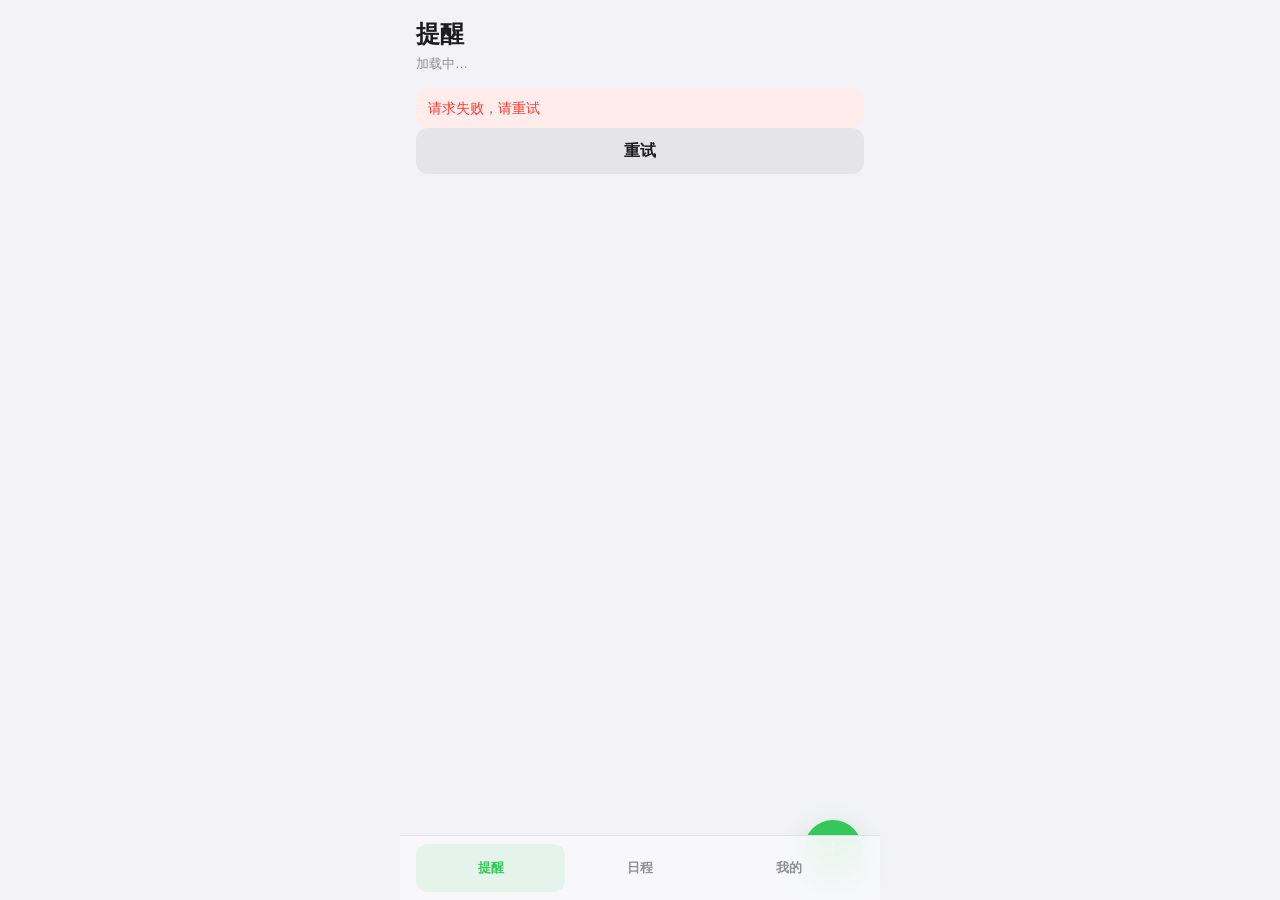
==== frontend/index.html @ 468cb9da "Initial public release" ====
<!doctype html>
<html lang="zh-CN">
<head>
  <meta charset="utf-8">
  <meta name="viewport" content="width=device-width, initial-scale=1, viewport-fit=cover">
  <title>好日子提醒</title>
  <link rel="stylesheet" href="./app.css">
</head>
<body>
  <div class="page app-page">
    <div class="topbar">
      <div>
        <h1 id="page-title">提醒</h1>
        <div class="muted" id="page-subtitle" style="margin-top:4px;font-size:13px;">加载中…</div>
      </div>
    </div>

    <div id="app-msg" class="msg error hidden"></div>
    <button id="retry-btn" class="btn secondary hidden" type="button">重试</button>

    <section id="reminders-view">
      <div id="reminder-list" class="list"></div>
      <div id="reminder-empty" class="empty hidden">
        <div style="font-size:17px;font-weight:600;color:var(--text);">还没有提醒</div>
        <p>点右下角绿色加号，添加第一条生日或纪念日提醒。</p>
        <button id="empty-create" class="btn secondary" type="button" style="width:auto;margin:0 auto;">新建第一条提醒</button>
      </div>
    </section>

    <section id="plans-view" class="hidden">
      <div class="section-intro">待发送的提醒计划</div>
      <div id="plan-list" class="list"></div>
      <div id="plan-empty" class="empty hidden">最近没有待发送的提醒</div>
    </section>

    <section id="mine-view" class="hidden">
      <div class="card">
        <div class="card-body stack">
          <div>
            <div class="muted" style="font-size:13px;">当前群组</div>
            <div id="mine-group-name" style="font-size:20px;font-weight:700;margin-top:4px;">-</div>
            <div id="mine-group-meta" class="muted" style="font-size:13px;margin-top:6px;">-</div>
          </div>
          <button id="join-push-btn" class="btn secondary" type="button">查看 PushPlus 入群二维码</button>
          <button id="logout-btn" class="btn danger" type="button">退出群组</button>
        </div>
      </div>
    </section>
  </div>

  <nav class="bottom-nav" aria-label="主导航">
    <button class="nav-tab active" data-tab="reminders" type="button"><span>提醒</span></button>
    <button class="nav-tab" data-tab="plans" type="button"><span>日程</span></button>
    <button class="nav-tab" data-tab="mine" type="button"><span>我的</span></button>
  </nav>
  <button id="fab" class="fab" type="button" aria-label="新建提醒">+</button>

  <div id="sheet-mask" class="sheet-mask hidden">
    <div class="sheet">
      <div class="sheet-head">
        <h2 id="sheet-title">新建提醒</h2>
        <button id="sheet-close" class="btn ghost" type="button">关闭</button>
      </div>
      <div class="templates">
        <button class="chip" data-tpl="on_day" type="button">仅当天</button>
        <button class="chip" data-tpl="advance_on_day" type="button">提前7天+当天</button>
        <button class="chip" data-tpl="advance_only" type="button">仅提前7天</button>
      </div>
      <div class="stack">
        <div class="field"><label>提醒名称</label><input id="f-title" placeholder="如：妈妈生日"></div>
        <div class="field"><label>相关人（可选）</label><input id="f-person" placeholder="如：妈妈"></div>
        <div class="row">
          <div class="field"><label>日历类型</label><select id="f-calendar"><option value="solar">阳历</option><option value="lunar">农历</option></select></div>
          <div class="field"><label>每年重复</label><select id="f-recurring"><option value="1">是</option><option value="0">否</option></select></div>
        </div>
        <div class="row">
          <div class="field" id="year-field"><label id="year-label">年份</label><input id="f-year" type="number" min="1901" max="2099" placeholder="一次性必填"></div>
          <div class="field"><label>月</label><input id="f-month" type="number" min="1" max="12" value="1"></div>
          <div class="field"><label>日</label><input id="f-day" type="number" min="1" max="31" value="1"></div>
        </div>
        <div class="switch-row hidden" id="leap-row"><span>农历闰月</span><input id="f-leap" type="checkbox"></div>
        <div class="field hidden" id="leap-policy-field"><label>闰月策略</label><select id="f-leap-policy"><option value="skip">没有闰月时跳过该年</option><option value="regular_month">没有闰月时按普通月份提醒</option></select></div>
        <div class="field hidden" id="missing-day-policy-field"><label>缺日策略</label><select id="f-missing-day-policy"><option value="last_day">当月没有该日时提前至最后一天</option><option value="skip">当月没有该日时跳过</option></select></div>
        <div class="field"><label>提醒时间</label><input id="f-time" type="time" value="09:00"></div>
        <div class="field"><label>提前天数</label><input id="f-advance" type="number" min="0" max="365" value="7"></div>
        <div class="switch-row"><span>当天也提醒</span><input id="f-onday" type="checkbox" checked></div>
        <div class="field"><label>备注</label><textarea id="f-remark" placeholder="可写礼物、饭局等备忘"></textarea></div>
        <div class="switch-row"><span>启用提醒</span><input id="f-enabled" type="checkbox" checked></div>
        <div id="date-preview" class="msg warn hidden"></div>
        <div id="form-msg" class="msg error hidden"></div>
        <button id="save-btn" class="btn" type="button">保存</button>
        <button id="delete-btn" class="btn danger hidden" type="button">删除提醒</button>
      </div>
    </div>
  </div>

  <script>
    const API_BASE = location.pathname.startsWith('/haorizi') ? '/haorizi-api' : '';
    const LEGACY_KEYS = ['hrz_group_token', 'hrz_group_id', 'hrz_group_name'];
    const state = { group: null, reminders: [], plans: [], editingId: null, tab: 'reminders' };
    const $ = (id) => document.getElementById(id);
    const titles = { reminders: '提醒', plans: '日程', mine: '我的' };

    function clearLegacySession() { LEGACY_KEYS.forEach((key) => localStorage.removeItem(key)); }
    function goJoin(mode) { location.href = mode ? './join.html?mode=' + encodeURIComponent(mode) : './join.html'; }
    function showError(message) { $('app-msg').textContent = message || '加载失败，请检查网络后重试'; $('app-msg').classList.remove('hidden'); $('retry-btn').classList.remove('hidden'); }
    function hideError() { $('app-msg').classList.add('hidden'); $('retry-btn').classList.add('hidden'); }

    async function api(path, options = {}) {
      let resp;
      try {
        resp = await fetch(API_BASE + path, { credentials: 'same-origin', ...options, headers: { 'Content-Type': 'application/json', ...(options.headers || {}) } });
      } catch (_) { throw new Error('网络异常，请检查网络后重试'); }
      const data = await resp.json().catch(() => ({}));
      if (!resp.ok) {
        if (resp.status === 401) { clearLegacySession(); goJoin(); }
        throw new Error(data.detail || (resp.status >= 500 ? '服务暂时不可用，请稍后重试' : '请求失败，请重试'));
      }
      return data;
    }

    function setTab(tab) {
      state.tab = tab;
      $('page-title').textContent = titles[tab];
      $('page-subtitle').textContent = tab === 'mine' ? '群组与推送设置' : (state.group ? state.group.name : '');
      document.querySelectorAll('.nav-tab').forEach((btn) => btn.classList.toggle('active', btn.dataset.tab === tab));
      ['reminders', 'plans', 'mine'].forEach((name) => $(name + '-view').classList.toggle('hidden', name !== tab));
      $('fab').classList.toggle('hidden', tab !== 'reminders');
    }
    function escapeHtml(str) { return String(str || '').replaceAll('&', '&amp;').replaceAll('<', '&lt;').replaceAll('>', '&gt;').replaceAll('"', '&quot;'); }
    function formatDateTime(value) { const d = new Date(value); return Number.isNaN(d.getTime()) ? value : d.toLocaleString('zh-CN', { hour12: false, month: '2-digit', day: '2-digit', hour: '2-digit', minute: '2-digit' }); }
    function renderReminders() {
      const list = $('reminder-list'), empty = $('reminder-empty'); list.innerHTML = '';
      empty.classList.toggle('hidden', !!state.reminders.length);
      state.reminders.forEach((item) => { const el = document.createElement('div'); el.className = 'item'; el.innerHTML = `<div class="item-top"><div class="item-title">${escapeHtml(item.title)}</div><span class="badge ${item.enabled ? '' : 'off'}">${item.enabled ? '启用' : '已停用'}</span></div><div class="item-meta">${item.person_name ? '相关人：' + escapeHtml(item.person_name) + '<br>' : ''}${escapeHtml(item.date_text)}</div><div class="item-foot"><span>下次：${item.upcoming_date || '无'} · ${escapeHtml(item.rule_text)}</span><span class="chev">›</span></div>`; el.addEventListener('click', () => openSheet(item)); list.appendChild(el); });
    }
    function renderPlans() {
      const list = $('plan-list'), empty = $('plan-empty'); list.innerHTML = '';
      empty.classList.toggle('hidden', !!state.plans.length);
      state.plans.forEach((item) => { const el = document.createElement('div'); el.className = 'item'; el.style.cursor = 'default'; const kind = item.kind === 'on_day' ? '当天提醒' : '提前提醒'; el.innerHTML = `<div class="item-title">${escapeHtml(item.reminder_title)}</div><div class="item-meta">目标日 ${item.target_date}<br>发送 ${formatDateTime(item.due_at)}<br>类型 ${kind}</div>`; list.appendChild(el); });
    }
    function renderGroup() {
      if (!state.group) return;
      $('mine-group-name').textContent = state.group.name || '提醒群';
      $('mine-group-meta').textContent = '群组码 ' + (state.group.code_masked || '');
      if (state.tab === 'reminders' || state.tab === 'plans') $('page-subtitle').textContent = state.group.name || '';
    }
    function openSheet(reminder) {
      state.editingId = reminder ? reminder.id : null; $('sheet-title').textContent = reminder ? '编辑提醒' : '新建提醒';
      $('f-title').value = reminder ? reminder.title : ''; $('f-person').value = reminder ? (reminder.person_name || '') : ''; $('f-calendar').value = reminder ? reminder.calendar_type : 'solar'; $('f-recurring').value = reminder ? (reminder.is_recurring ? '1' : '0') : '1'; $('f-year').value = reminder && reminder.event_year ? reminder.event_year : ''; $('f-month').value = reminder ? reminder.month : 1; $('f-day').value = reminder ? reminder.day : 1; $('f-leap').checked = !!(reminder && reminder.is_leap_month); $('f-leap-policy').value = reminder ? (reminder.leap_month_policy || 'skip') : 'skip'; $('f-missing-day-policy').value = reminder ? (reminder.missing_day_policy || 'last_day') : 'last_day';
      $('f-time').value = String(reminder ? reminder.rule.remind_time : '09:00:00').slice(0, 5); $('f-advance').value = reminder ? reminder.rule.advance_days : 7; $('f-onday').checked = reminder ? !!reminder.rule.include_on_day : true; $('f-remark').value = reminder ? (reminder.remark || '') : ''; $('f-enabled').checked = reminder ? !!reminder.enabled : true; $('delete-btn').classList.toggle('hidden', !reminder); $('form-msg').classList.add('hidden'); $('date-preview').classList.add('hidden'); updateDateControls(); $('sheet-mask').classList.remove('hidden');
    }
    function closeSheet() { $('sheet-mask').classList.add('hidden'); state.editingId = null; }
    function updateDateControls() {
      const lunar = $('f-calendar').value === 'lunar';
      const leap = lunar && $('f-leap').checked;
      const month = Number($('f-month').value || 0), day = Number($('f-day').value || 0);
      $('leap-row').classList.toggle('hidden', !lunar);
      if (!lunar) $('f-leap').checked = false;
      $('leap-policy-field').classList.toggle('hidden', !leap);
      $('missing-day-policy-field').classList.toggle('hidden', !((lunar && day === 30) || (!lunar && month === 2 && day === 29)));
      $('year-label').textContent = lunar ? '农历年' : '年份';
      $('f-year').placeholder = lunar ? '一次性必填（农历年）' : '一次性必填';
      $('year-field').style.opacity = $('f-recurring').value === '1' ? .45 : 1;
    }
    function collectPayload() { let time = ($('f-time').value || '09:00').trim(); if (time.length === 5) time += ':00'; const recurring = $('f-recurring').value === '1', yearRaw = ($('f-year').value || '').trim(); return { title: ($('f-title').value || '').trim(), person_name: ($('f-person').value || '').trim() || null, calendar_type: $('f-calendar').value, event_year: recurring ? null : (yearRaw ? Number(yearRaw) : null), month: Number($('f-month').value || 0), day: Number($('f-day').value || 0), is_leap_month: $('f-leap').checked, leap_month_policy: $('f-leap-policy').value, missing_day_policy: $('f-missing-day-policy').value, is_recurring: recurring, enabled: $('f-enabled').checked, remark: ($('f-remark').value || '').trim() || null, rule: { remind_time: time, advance_days: Number($('f-advance').value || 0), include_on_day: $('f-onday').checked } }; }
    function renderDatePreview(preview) {
      const occurrences = Array.isArray(preview.occurrences) ? preview.occurrences.slice(0, 3) : [];
      const warnings = Array.isArray(preview.warnings) ? preview.warnings : [];
      const dates = occurrences.map((item) => item.target_date || item.date).filter(Boolean);
      const lines = [];
      if (dates.length) lines.push('未来日期：' + dates.join('、'));
      if (warnings.length) lines.push('提示：' + warnings.map(escapeHtml).join('；'));
      $('date-preview').innerHTML = lines.join('<br>') || '未获取到日期预览';
      $('date-preview').classList.remove('hidden');
    }
    async function previewDates(payload) {
      const preview = await api('/api/group/reminders/preview', { method: 'POST', body: JSON.stringify({ calendar_type: payload.calendar_type, event_year: payload.event_year, month: payload.month, day: payload.day, is_leap_month: payload.is_leap_month, leap_month_policy: payload.leap_month_policy, missing_day_policy: payload.missing_day_policy, is_recurring: payload.is_recurring }) });
      renderDatePreview(preview);
    }
    async function saveReminder() { const payload = collectPayload(); if (!payload.title) { $('form-msg').textContent = '请填写提醒名称'; $('form-msg').classList.remove('hidden'); return; } $('save-btn').disabled = true; try { await previewDates(payload); await api('/api/group/reminders' + (state.editingId ? '/' + state.editingId : ''), { method: state.editingId ? 'PUT' : 'POST', body: JSON.stringify(payload) }); closeSheet(); await refreshAll(); } catch (err) { $('form-msg').textContent = err.message || '保存失败'; $('form-msg').classList.remove('hidden'); } finally { $('save-btn').disabled = false; } }
    async function deleteReminder() { if (!state.editingId || !confirm('确定删除这条提醒吗？删除后不可恢复。')) return; try { await api('/api/group/reminders/' + state.editingId, { method: 'DELETE' }); closeSheet(); await refreshAll(); } catch (err) { showError(err.message); } }
    async function refreshAll() { const [reminders, plans] = await Promise.all([api('/api/group/reminders'), api('/api/group/plans?status=pending&limit=50')]); state.reminders = reminders; state.plans = plans; renderReminders(); renderPlans(); }
    async function boot() { clearLegacySession(); hideError(); try { const me = await api('/api/group/me'); state.group = me.group; renderGroup(); await refreshAll(); setTab(state.tab); } catch (err) { if (!location.href.includes('join.html')) showError(err.message); } }

    document.querySelectorAll('.nav-tab').forEach((btn) => btn.addEventListener('click', () => setTab(btn.dataset.tab)));
    $('fab').addEventListener('click', () => openSheet(null)); $('empty-create').addEventListener('click', () => openSheet(null)); $('sheet-close').addEventListener('click', closeSheet); $('sheet-mask').addEventListener('click', (e) => { if (e.target === $('sheet-mask')) closeSheet(); }); $('save-btn').addEventListener('click', saveReminder); $('delete-btn').addEventListener('click', deleteReminder); $('retry-btn').addEventListener('click', boot);
    $('join-push-btn').addEventListener('click', () => goJoin('qr'));
    $('logout-btn').addEventListener('click', async () => { if (!confirm('退出后需要重新输入群组码才能进入。')) return; try { await api('/api/group/logout', { method: 'POST' }); } catch (err) { showError(err.message); return; } clearLegacySession(); goJoin(); });
    ['f-calendar', 'f-recurring', 'f-month', 'f-day', 'f-leap'].forEach((id) => $(id).addEventListener('change', updateDateControls)); document.querySelectorAll('.chip').forEach((chip) => chip.addEventListener('click', () => { if (chip.dataset.tpl === 'on_day') { $('f-advance').value = 0; $('f-onday').checked = true; } else if (chip.dataset.tpl === 'advance_on_day') { $('f-advance').value = 7; $('f-onday').checked = true; } else { $('f-advance').value = 7; $('f-onday').checked = false; } }));
    boot();
  </script>
</body>
</html>
---- frontend/app.css ----
:root {
  color-scheme: light;
  --bg: #f2f2f7;
  --card: #ffffff;
  --text: #1c1c1e;
  --muted: #8e8e93;
  --line: rgba(60, 60, 67, 0.12);
  --blue: #007aff;
  --blue-pressed: #0066d6;
  --green: #34c759;
  --green-pressed: #2db04f;
  --danger: #ff3b30;
  --shadow: 0 8px 28px rgba(15, 23, 42, 0.08);
  --radius: 16px;
  --safe-top: env(safe-area-inset-top);
  --safe-bottom: env(safe-area-inset-bottom);
}

* { box-sizing: border-box; }
html, body { min-height: 100%; }
body {
  margin: 0;
  font-family: -apple-system, BlinkMacSystemFont, "SF Pro Text", "PingFang SC", "Helvetica Neue", sans-serif;
  background: var(--bg);
  color: var(--text);
  -webkit-font-smoothing: antialiased;
}
button, input, select, textarea { font: inherit; }
a { color: var(--blue); text-decoration: none; }

.page {
  width: min(480px, 100%);
  margin: 0 auto;
  min-height: 100vh;
  padding: calc(18px + var(--safe-top)) 16px calc(28px + var(--safe-bottom));
}
.app-page { padding-bottom: calc(96px + var(--safe-bottom)); }
.section-intro, .section-label { color: var(--muted); font-size: 13px; margin: 2px 2px 10px; }
.hero { padding: 8px 4px 18px; }
.eyebrow {
  display: inline-flex;
  align-items: center;
  gap: 6px;
  padding: 4px 10px;
  border-radius: 999px;
  background: rgba(0,122,255,.08);
  color: var(--blue);
  font-size: 13px;
}
.hero h1 {
  margin: 14px 0 8px;
  font-size: 30px;
  letter-spacing: -0.03em;
  line-height: 1.15;
}
.hero p, .muted { color: var(--muted); line-height: 1.55; }
.card {
  background: var(--card);
  border-radius: var(--radius);
  box-shadow: var(--shadow);
  border: 1px solid rgba(255,255,255,.7);
  overflow: hidden;
}
.card-body { padding: 16px; }
label {
  display: block;
  margin: 0 0 8px;
  color: var(--muted);
  font-size: 13px;
}
.field { margin-bottom: 14px; }
.field:last-child { margin-bottom: 0; }
input, select, textarea {
  width: 100%;
  min-height: 46px;
  border: 1px solid var(--line);
  border-radius: 12px;
  padding: 10px 12px;
  background: #fff;
  color: var(--text);
  outline: none;
}
textarea { min-height: 90px; resize: vertical; }
input:focus, select:focus, textarea:focus {
  border-color: rgba(0,122,255,.55);
  box-shadow: 0 0 0 3px rgba(0,122,255,.12);
}
.btn {
  display: inline-flex;
  align-items: center;
  justify-content: center;
  min-height: 46px;
  padding: 0 16px;
  border: none;
  border-radius: 12px;
  background: var(--blue);
  color: #fff;
  cursor: pointer;
  width: 100%;
  font-weight: 600;
}
.btn:active { background: var(--blue-pressed); }
.btn:disabled { opacity: .5; cursor: not-allowed; }
.btn.secondary {
  background: rgba(120,120,128,.12);
  color: var(--text);
}
.btn.danger {
  background: rgba(255,59,48,.1);
  color: var(--danger);
}
.btn.ghost {
  background: transparent;
  color: var(--blue);
  width: auto;
  min-height: 36px;
  padding: 0 8px;
}
.msg {
  margin-top: 12px;
  padding: 10px 12px;
  border-radius: 12px;
  font-size: 14px;
  line-height: 1.45;
}
.msg.error { background: #ffeceb; color: var(--danger); }
.msg.warn { background: #fff6e5; color: #9a6700; }
.msg.ok { background: #eafaf0; color: #0f7b3a; }
.stack { display: grid; gap: 12px; }
.row { display: flex; gap: 10px; }
.row > * { flex: 1; }
.topbar {
  display: flex;
  align-items: flex-start;
  justify-content: space-between;
  gap: 12px;
  margin-bottom: 14px;
}
.topbar h1 {
  margin: 0;
  font-size: 24px;
  letter-spacing: -0.02em;
}
.tabs {
  display: grid;
  grid-template-columns: 1fr 1fr;
  gap: 8px;
  margin: 8px 0 14px;
  padding: 4px;
  background: rgba(120,120,128,.12);
  border-radius: 12px;
}
.bottom-nav {
  position: fixed;
  z-index: 10;
  left: 50%;
  bottom: 0;
  transform: translateX(-50%);
  width: min(480px, 100%);
  display: grid;
  grid-template-columns: repeat(3, 1fr);
  padding: 8px 16px calc(8px + var(--safe-bottom));
  background: rgba(249,249,251,.92);
  backdrop-filter: blur(18px);
  border-top: 1px solid var(--line);
}
.nav-tab {
  min-height: 48px;
  border: none;
  border-radius: 12px;
  background: transparent;
  color: var(--muted);
  font-size: 13px;
  font-weight: 600;
}
.nav-tab.active { color: var(--green); background: rgba(52,199,89,.10); }
.fab { bottom: calc(82px + var(--safe-bottom)); }
.tab {
  border: none;
  background: transparent;
  min-height: 36px;
  border-radius: 10px;
  color: var(--muted);
  font-weight: 600;
}
.tab.active {
  background: #fff;
  color: var(--text);
  box-shadow: 0 1px 3px rgba(0,0,0,.08);
}
.list { display: grid; gap: 10px; }
.item {
  background: var(--card);
  border-radius: 16px;
  padding: 14px 14px 12px;
  box-shadow: var(--shadow);
  border: 1px solid transparent;
  cursor: pointer;
}
.item:active { transform: scale(0.995); }
.item-top {
  display: flex;
  justify-content: space-between;
  gap: 10px;
  align-items: center;
}
.item-title { font-size: 17px; font-weight: 650; }
.badge {
  font-size: 12px;
  padding: 3px 8px;
  border-radius: 999px;
  background: rgba(52,199,89,.12);
  color: #1f8f45;
}
.badge.off {
  background: rgba(142,142,147,.16);
  color: var(--muted);
}
.item-meta {
  margin-top: 6px;
  color: var(--muted);
  font-size: 13px;
  line-height: 1.45;
}
.item-foot {
  margin-top: 10px;
  display: flex;
  justify-content: space-between;
  gap: 8px;
  color: var(--muted);
  font-size: 13px;
}
.chev { color: #c7c7cc; font-size: 20px; line-height: 1; }
.empty {
  text-align: center;
  padding: 48px 18px;
  color: var(--muted);
}
.fab {
  position: fixed;
  right: max(18px, calc((100vw - 480px) / 2 + 18px));
  bottom: calc(22px + var(--safe-bottom));
  width: 58px;
  height: 58px;
  border-radius: 50%;
  border: none;
  background: var(--green);
  color: #fff;
  font-size: 34px;
  line-height: 1;
  box-shadow: 0 10px 24px rgba(52,199,89,.35);
  cursor: pointer;
}
.fab:active { background: var(--green-pressed); }
.sheet-mask {
  position: fixed;
  inset: 0;
  background: rgba(0,0,0,.28);
  display: flex;
  align-items: flex-end;
  justify-content: center;
  z-index: 20;
}
.sheet {
  width: min(480px, 100%);
  max-height: min(92vh, 860px);
  overflow: auto;
  background: var(--bg);
  border-radius: 18px 18px 0 0;
  padding: 12px 16px calc(18px + var(--safe-bottom));
}
.sheet-head {
  display: flex;
  align-items: center;
  justify-content: space-between;
  margin-bottom: 10px;
}
.sheet-head h2 { margin: 0; font-size: 18px; }
.templates { display: flex; flex-wrap: wrap; gap: 8px; margin-bottom: 12px; }
.chip {
  border: 1px solid var(--line);
  background: #fff;
  border-radius: 999px;
  padding: 8px 12px;
  color: var(--text);
  font-size: 13px;
}
.switch-row {
  display: flex;
  align-items: center;
  justify-content: space-between;
  gap: 12px;
  min-height: 46px;
  padding: 8px 0;
}
.qr-wrap {
  display: grid;
  place-items: center;
  padding: 18px;
  border: 1px dashed var(--line);
  border-radius: 14px;
  background: #fbfbfd;
}
.qr-wrap img {
  width: min(68vw, 240px);
  height: auto;
  border-radius: 8px;
  background: #fff;
}
.hidden { display: none !important; }
.admin-page { padding-bottom: calc(32px + var(--safe-bottom)); }
.admin-hero { padding-bottom: 12px; }
.admin-actions { display: flex; align-items: center; gap: 8px; margin-bottom: 12px; }
.admin-actions .btn.secondary { width: auto; flex: 1; }
.admin-stats {
  display: grid;
  grid-template-columns: repeat(2, minmax(0, 1fr));
  gap: 10px;
  margin: 12px 0;
}
.stat-card {
  display: grid;
  gap: 6px;
  padding: 14px;
  border-radius: 14px;
  background: var(--card);
  box-shadow: var(--shadow);
}
.stat-card span { color: var(--muted); font-size: 12px; }
.stat-card strong { font-size: 24px; }
.admin-module {
  margin-top: 12px;
  overflow: hidden;
  background: var(--card);
  border: 1px solid rgba(255,255,255,.7);
  border-radius: var(--radius);
  box-shadow: var(--shadow);
}
.admin-module summary { cursor: pointer; list-style: none; padding: 16px; font-size: 17px; font-weight: 650; }
.admin-module summary::-webkit-details-marker { display: none; }
.summary-meta { margin-left: 6px; color: var(--muted); font-size: 13px; font-weight: 400; }
.module-body { padding: 0 16px 16px; border-top: 1px solid var(--line); }
.admin-filter { display: flex; align-items: center; gap: 10px; }
.admin-filter label { margin: 0; white-space: nowrap; }
.admin-filter select { min-height: 42px; }
.admin-item-actions { display: flex; gap: 8px; margin-top: 12px; }
.admin-item-actions .btn { min-height: 38px; padding: 0 10px; font-size: 13px; }
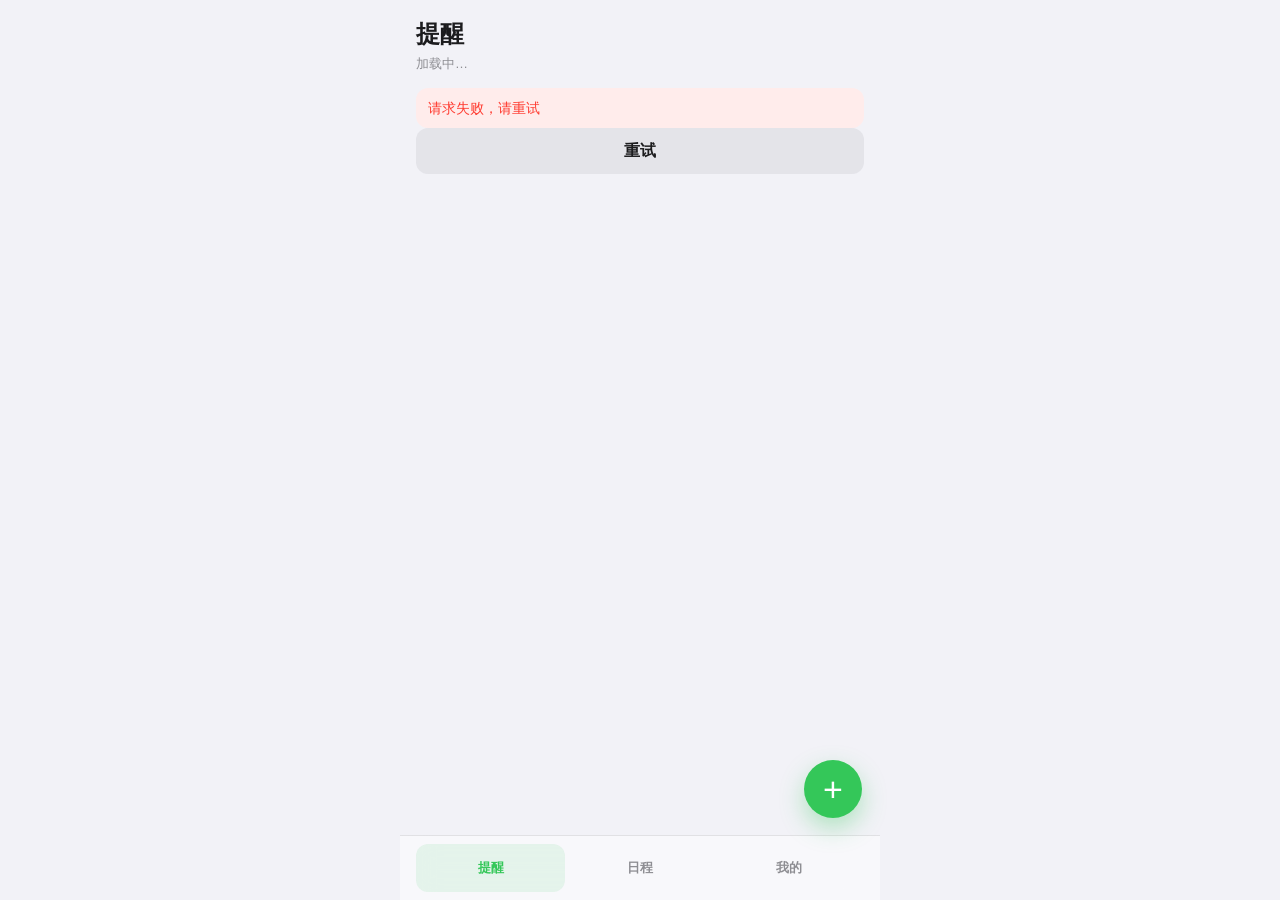
==== commit 960611c6: "Harden reminder sessions and deployment migration" ====
--- a/frontend/index.html
+++ b/frontend/index.html
@@ -4,7 +4,7 @@
   <meta charset="utf-8">
   <meta name="viewport" content="width=device-width, initial-scale=1, viewport-fit=cover">
   <title>好日子提醒</title>
-  <link rel="stylesheet" href="./app.css">
+  <link rel="stylesheet" href="./app.css?v=20260728-1">
 </head>
 <body>
   <div class="page app-page">
@@ -97,7 +97,7 @@
   <script>
     const API_BASE = location.pathname.startsWith('/haorizi') ? '/haorizi-api' : '';
     const LEGACY_KEYS = ['hrz_group_token', 'hrz_group_id', 'hrz_group_name'];
-    const state = { group: null, reminders: [], plans: [], editingId: null, tab: 'reminders' };
+    const state = { group: null, reminders: [], plans: [], editingId: null, tab: 'reminders', previewKey: null };
     const $ = (id) => document.getElementById(id);
     const titles = { reminders: '提醒', plans: '日程', mine: '我的' };
 
@@ -150,7 +150,7 @@
       $('f-title').value = reminder ? reminder.title : ''; $('f-person').value = reminder ? (reminder.person_name || '') : ''; $('f-calendar').value = reminder ? reminder.calendar_type : 'solar'; $('f-recurring').value = reminder ? (reminder.is_recurring ? '1' : '0') : '1'; $('f-year').value = reminder && reminder.event_year ? reminder.event_year : ''; $('f-month').value = reminder ? reminder.month : 1; $('f-day').value = reminder ? reminder.day : 1; $('f-leap').checked = !!(reminder && reminder.is_leap_month); $('f-leap-policy').value = reminder ? (reminder.leap_month_policy || 'skip') : 'skip'; $('f-missing-day-policy').value = reminder ? (reminder.missing_day_policy || 'last_day') : 'last_day';
       $('f-time').value = String(reminder ? reminder.rule.remind_time : '09:00:00').slice(0, 5); $('f-advance').value = reminder ? reminder.rule.advance_days : 7; $('f-onday').checked = reminder ? !!reminder.rule.include_on_day : true; $('f-remark').value = reminder ? (reminder.remark || '') : ''; $('f-enabled').checked = reminder ? !!reminder.enabled : true; $('delete-btn').classList.toggle('hidden', !reminder); $('form-msg').classList.add('hidden'); $('date-preview').classList.add('hidden'); updateDateControls(); $('sheet-mask').classList.remove('hidden');
     }
-    function closeSheet() { $('sheet-mask').classList.add('hidden'); state.editingId = null; }
+    function closeSheet() { $('sheet-mask').classList.add('hidden'); state.editingId = null; state.previewKey = null; }
     function updateDateControls() {
       const lunar = $('f-calendar').value === 'lunar';
       const leap = lunar && $('f-leap').checked;
@@ -162,6 +162,9 @@
       $('year-label').textContent = lunar ? '农历年' : '年份';
       $('f-year').placeholder = lunar ? '一次性必填（农历年）' : '一次性必填';
       $('year-field').style.opacity = $('f-recurring').value === '1' ? .45 : 1;
+      state.previewKey = null;
+      $('date-preview').classList.add('hidden');
+      $('save-btn').textContent = '保存';
     }
     function collectPayload() { let time = ($('f-time').value || '09:00').trim(); if (time.length === 5) time += ':00'; const recurring = $('f-recurring').value === '1', yearRaw = ($('f-year').value || '').trim(); return { title: ($('f-title').value || '').trim(), person_name: ($('f-person').value || '').trim() || null, calendar_type: $('f-calendar').value, event_year: recurring ? null : (yearRaw ? Number(yearRaw) : null), month: Number($('f-month').value || 0), day: Number($('f-day').value || 0), is_leap_month: $('f-leap').checked, leap_month_policy: $('f-leap-policy').value, missing_day_policy: $('f-missing-day-policy').value, is_recurring: recurring, enabled: $('f-enabled').checked, remark: ($('f-remark').value || '').trim() || null, rule: { remind_time: time, advance_days: Number($('f-advance').value || 0), include_on_day: $('f-onday').checked } }; }
     function renderDatePreview(preview) {
@@ -178,7 +181,8 @@
       const preview = await api('/api/group/reminders/preview', { method: 'POST', body: JSON.stringify({ calendar_type: payload.calendar_type, event_year: payload.event_year, month: payload.month, day: payload.day, is_leap_month: payload.is_leap_month, leap_month_policy: payload.leap_month_policy, missing_day_policy: payload.missing_day_policy, is_recurring: payload.is_recurring }) });
       renderDatePreview(preview);
     }
-    async function saveReminder() { const payload = collectPayload(); if (!payload.title) { $('form-msg').textContent = '请填写提醒名称'; $('form-msg').classList.remove('hidden'); return; } $('save-btn').disabled = true; try { await previewDates(payload); await api('/api/group/reminders' + (state.editingId ? '/' + state.editingId : ''), { method: state.editingId ? 'PUT' : 'POST', body: JSON.stringify(payload) }); closeSheet(); await refreshAll(); } catch (err) { $('form-msg').textContent = err.message || '保存失败'; $('form-msg').classList.remove('hidden'); } finally { $('save-btn').disabled = false; } }
+    function datePreviewKey(payload) { return JSON.stringify({ calendar_type: payload.calendar_type, event_year: payload.event_year, month: payload.month, day: payload.day, is_leap_month: payload.is_leap_month, leap_month_policy: payload.leap_month_policy, missing_day_policy: payload.missing_day_policy, is_recurring: payload.is_recurring }); }
+    async function saveReminder() { const payload = collectPayload(); if (!payload.title) { $('form-msg').textContent = '请填写提醒名称'; $('form-msg').classList.remove('hidden'); return; } $('save-btn').disabled = true; try { const previewKey = datePreviewKey(payload); if (state.previewKey !== previewKey) { await previewDates(payload); state.previewKey = previewKey; $('save-btn').textContent = '确认保存'; return; } await api('/api/group/reminders' + (state.editingId ? '/' + state.editingId : ''), { method: state.editingId ? 'PUT' : 'POST', body: JSON.stringify(payload) }); closeSheet(); await refreshAll(); } catch (err) { $('form-msg').textContent = err.message || '保存失败'; $('form-msg').classList.remove('hidden'); } finally { $('save-btn').disabled = false; } }
     async function deleteReminder() { if (!state.editingId || !confirm('确定删除这条提醒吗？删除后不可恢复。')) return; try { await api('/api/group/reminders/' + state.editingId, { method: 'DELETE' }); closeSheet(); await refreshAll(); } catch (err) { showError(err.message); } }
     async function refreshAll() { const [reminders, plans] = await Promise.all([api('/api/group/reminders'), api('/api/group/plans?status=pending&limit=50')]); state.reminders = reminders; state.plans = plans; renderReminders(); renderPlans(); }
     async function boot() { clearLegacySession(); hideError(); try { const me = await api('/api/group/me'); state.group = me.group; renderGroup(); await refreshAll(); setTab(state.tab); } catch (err) { if (!location.href.includes('join.html')) showError(err.message); } }
--- a/frontend/app.css
+++ b/frontend/app.css
@@ -175,7 +175,6 @@
   font-weight: 600;
 }
 .nav-tab.active { color: var(--green); background: rgba(52,199,89,.10); }
-.fab { bottom: calc(82px + var(--safe-bottom)); }
 .tab {
   border: none;
   background: transparent;
@@ -253,6 +252,10 @@
   cursor: pointer;
 }
 .fab:active { background: var(--green-pressed); }
+.bottom-nav + .fab {
+  bottom: calc(82px + var(--safe-bottom));
+  z-index: 11;
+}
 .sheet-mask {
   position: fixed;
   inset: 0;
